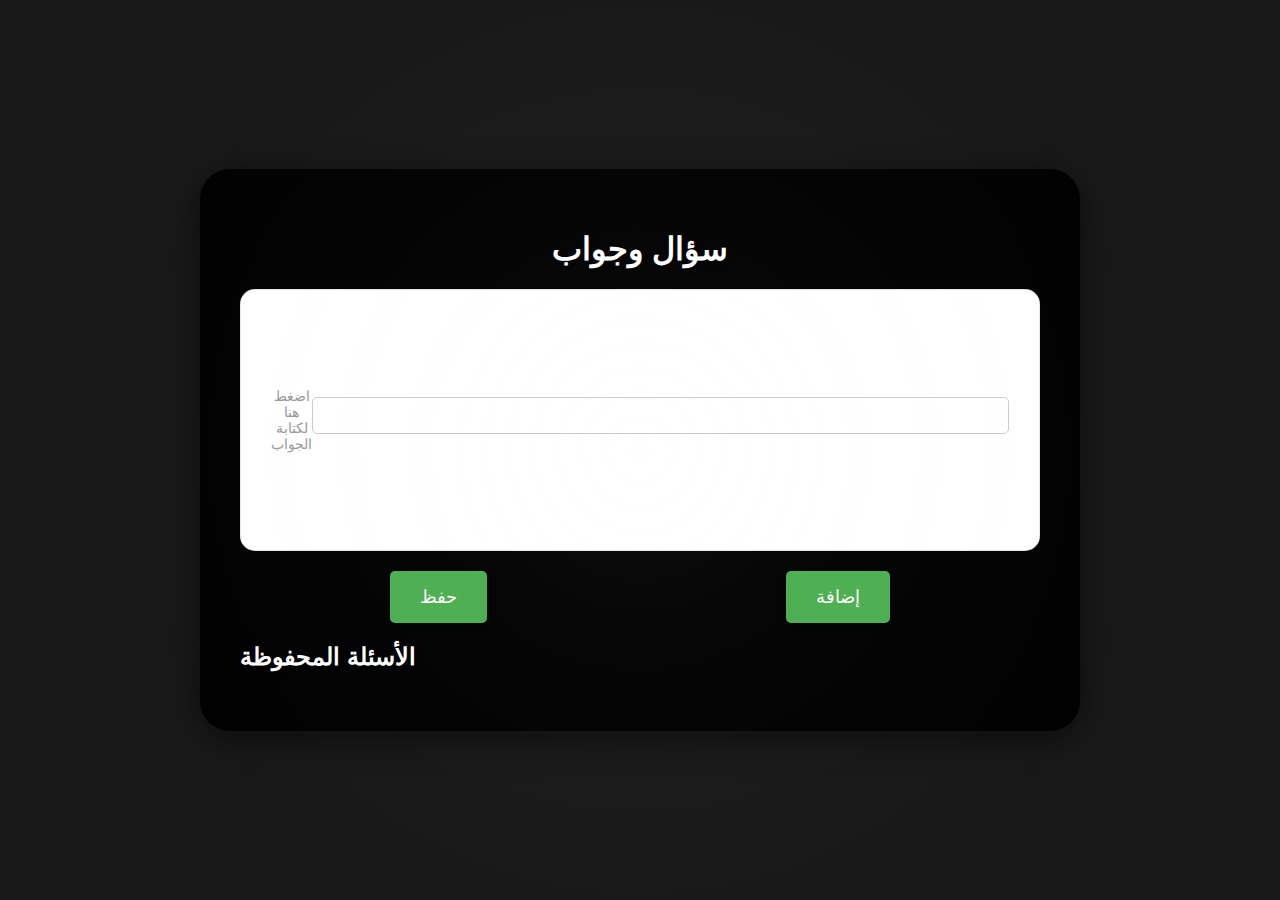
==== qa.html @ df2423c6 "abdo-version" ====
<!DOCTYPE html>
<html lang="ar" dir="rtl">
<head>
    <meta charset="UTF-8">
    <meta name="viewport" content="width=device-width, initial-scale=1.0">
    <title>سؤال وجواب - لحظة تركيز</title>
    <link rel="stylesheet" href="styles.css">
    <style>
        .qa-container {
            background: rgba(0, 0, 0, 0.9);
            padding: 40px;
            border-radius: 30px;
            box-shadow: 0 8px 32px rgba(0, 0, 0, 0.5);
            width: 90%;
            max-width: 800px;
            margin: 20px auto;
            text-align: center;
            color: var(--text-color);
        }

        .qa-box {
            background: #ffffff;
            border-radius: 15px;
            padding: 30px;
            margin-bottom: 20px;
            border: 1px solid rgba(0, 0, 0, 0.1);
            min-height: 200px;
            min-width: 400px;
            cursor: pointer;
            transition: transform 0.6s ease;
            display: flex;
            align-items: center;
            justify-content: center;
        }

        .qa-box.flipped {
            transform: rotateY(180deg);
        }

        .qa-box textarea {
            width: 100%;
            height: 100%;
            border: none;
            outline: none;
            resize: none;
            padding: 10px;
            font-size: 18px;
            border-radius: 10px;
            box-shadow: inset 0 0 5px rgba(0, 0, 0, 0.1);
            color: #000000;
            background: #f9f9f9;
        }

        .qa-buttons {
            display: flex;
            justify-content: space-around;
            margin-top: 20px;
        }

        .qa-button {
            background: #4CAF50;
            border: none;
            padding: 15px 30px;
            border-radius: 5px;
            color: #ffffff;
            font-size: 18px;
            cursor: pointer;
            transition: background 0.3s ease, transform 0.3s ease;
            box-shadow: 0 4px 8px rgba(0, 0, 0, 0.2);
        }

        .qa-button:hover {
            background: #45a049;
            transform: translateY(-2px);
        }

        .qa-input {
            width: 100%;
            padding: 10px;
            border-radius: 5px;
            border: 1px solid #ccc;
            margin-bottom: 10px;
        }

        .saved-questions {
            margin-top: 20px;
            text-align: left;
        }

        .saved-questions ul {
            list-style-type: none;
            padding: 0;
        }

        .saved-questions li {
            background: #f9f9f9;
            border: 1px solid #ddd;
            padding: 10px;
            margin-bottom: 5px;
            cursor: pointer;
            transition: background 0.3s ease;
        }

        .saved-questions li:hover {
            background: #e9e9e9;
        }

        .answer-area {
            flex: 1;
            cursor: pointer;
            display: flex;
            align-items: center;
            justify-content: center;
            color: #999;
            font-size: 14px;
        }
    </style>
</head>
<body>
    <div class="qa-container">
        <h1>سؤال وجواب</h1>
        <div class="qa-box" id="qaBox">
            <input type="text" id="questionInput" class="qa-input" placeholder="" onclick="event.stopPropagation();">
            <div class="answer-area" onclick="flipCard()">
                <!-- تأكد من وجود مساحة كافية للنقر -->
                <span>اضغط هنا لكتابة الجواب</span>
            </div>
        </div>
        <div class="qa-buttons">
            <button class="qa-button" onclick="addQuestion()">إضافة</button>
            <button class="qa-button" onclick="saveQuestion()">حفظ</button>
        </div>
        <div class="saved-questions">
            <h2>الأسئلة المحفوظة</h2>
            <ul id="questionList"></ul>
        </div>
    </div>

    <script>
        let isFlipped = false;
        const questionList = document.getElementById('questionList');

        function flipCard() {
            const qaBox = document.getElementById('qaBox');
            const questionInput = document.getElementById('questionInput');

            if (!isFlipped) {
                const answerInput = document.createElement('textarea');
                answerInput.placeholder = 'اكتب الجواب هنا...';
                qaBox.innerHTML = '';
                qaBox.appendChild(answerInput);
                answerInput.focus();
                qaBox.classList.add('flipped');
                isFlipped = true;
            } else {
                qaBox.innerHTML = '';
                qaBox.appendChild(questionInput);
                qaBox.classList.remove('flipped');
                isFlipped = false;
            }
        }

        function addQuestion() {
            const questionInput = document.getElementById('questionInput');
            const question = questionInput.value.trim();

            if (question) {
                alert(`تم إضافة السؤال: ${question}`);
                questionInput.value = '';
            } else {
                alert('يرجى كتابة سؤال قبل الإضافة.');
            }
        }

        function saveQuestion() {
            const questionInput = document.getElementById('questionInput');
            const question = questionInput.value.trim();
            const answer = document.querySelector('.qa-box textarea')?.value.trim();

            if (question && answer) {
                const li = document.createElement('li');
                li.textContent = question;
                li.onclick = function() {
                    alert(`الجواب: ${answer}`);
                };
                questionList.appendChild(li);
                questionInput.value = '';
                alert('تم حفظ السؤال والجواب.');
            } else {
                alert('يرجى كتابة السؤال والجواب قبل الحفظ.');
            }
        }
    </script>
    <style>
        .qa-box.flipped {
            transform: rotateY(0deg);
        }
    </style>
</body>
</html>
---- styles.css ----
:root {
    --bg-color: #000000e6;
    --text-color: #ffffff;
    --primary-color: #ffffff;
    --transition-speed: 0.3s;
}

body {
    font-family: 'Tajawal', sans-serif;
    background-color: var(--bg-color);
    color: var(--text-color);
    display: flex;
    justify-content: center;
    align-items: center;
    min-height: 100vh;
    margin: 0;
    position: relative;
    transition: background-color var(--transition-speed), color var(--transition-speed);
}

body::before {
    content: '';
    position: fixed;
    top: 0;
    left: 0;
    width: 100%;
    height: 100%;
    background: radial-gradient(circle at center,
        rgba(255, 255, 255, 0.05) 0%,
        rgba(255, 255, 255, 0.02) 25%,
        transparent 70%
    );
    pointer-events: none;
}

.welcome-message {
    text-align: center;
    animation: fadeInOut 2.5s ease-in-out;
    position: absolute;
    top: 50%;
    left: 50%;
    transform: translate(-50%, -50%);
    width: 100%;
}

.welcome-message h2 {
    font-size: 36px;
    font-weight: 700;
    color: #ffffff;
    text-shadow: 2px 2px 4px rgba(0, 0, 0, 0.5);
    letter-spacing: 1.5px;
    margin: 0;
}

@keyframes fadeInOut {
    0% { opacity: 0; }
    10% { opacity: 1; }
    90% { opacity: 1; }
    100% { opacity: 0; }
}

.login-container {
    background: rgba(0, 0, 0, 0.9);
    padding: 50px;
    border-radius: 20px;
    box-shadow: 0 8px 32px rgba(0, 0, 0, 0.5);
    width: 90%;
    max-width: 400px;
    text-align: center;
    border:r 1px solid rgba(255, 255, 255, 0.1);
    position: elative;
    z-index: 2;
}

.login-container h2 {
    margin-bottom: 30px;
    font-size: 28px;
    font-weight: 700;
    color: white;
    text-shadow: 2px 2px 4px rgba(0, 0, 0, 0.3);
    letter-spacing: 1px;
}

.login-form {
    display: flex;
    flex-direction: column;
    gap: 25px;
    margin-top: 30px;
}

.input-group {
    position: relative;
    width: 100%;
}

.input-group input {
    width: 100%;
    padding: 15px 20px;
    background: transparent;
    border: 2px solid rgba(255, 255, 255, 0.2);
    border-radius: 10px;
    color: #ffffff;
    font-size: 16px;
    transition: all 0.3s ease;
}

.input-group input:focus {
    border-color: #ffffff;
    outline: none;
    box-shadow: 0 0 15px rgba(255, 255, 255, 0.1);
}

.input-group input::placeholder {
    color: rgba(255, 255, 255, 0.6);
}

.login-form button {
    padding: 15px;
    background: #ffffff;
    border: none;
    border-radius: 10px;
    color: #000000;
    font-size: 18px;
    font-weight: 600;
    cursor: pointer;
    transition: all 0.3s ease;
    margin-top: 10px;
}

.login-form button:hover {
    transform: translateY(-2px);
    box-shadow: 0 5px 15px rgba(255, 255, 255, 0.1);
    background: #f0f0f0;
}

.success-message {
    margin-top: 20px;
    font-size: 18px;
    color: #ffffff;
    background: #000000;
    border: 1px solid #ffffff;
    padding: 10px;
    border-radius: 8px;
    animation: slideUp 0.5s ease-in-out;
    display: none;
}

@keyframes slideUp {
    from { 
        opacity: 0; 
        transform: translateY(20px); 
    }
    to { 
        opacity: 1; 
        transform: translateY(0); 
    }
}

/* تحسين مظهر النصوص */
h1, h2, h3 {
    color: white;
    text-shadow: 2px 2px 4px rgba(0, 0, 0, 0.3);
}

/* تأثيرات الحركة */
@keyframes fadeIn {
    from { 
        opacity: 0;
        transform: translateY(-20px);
    }
    to { 
        opacity: 1;
        transform: translateY(0);
    }
}

/* تحسين مظهر العناصر المحددة */
::selection {
    background: #ffffff;
    color: #000000;
}

/* تخصيص scrollbar */
::-webkit-scrollbar {
    width: 8px;
}

::-webkit-scrollbar-track {
    background: #000000;
}

::-webkit-scrollbar-thumb {
    background: #ffffff;
    border-radius: 4px;
}

::-webkit-scrollbar-thumb:hover {
    background: #f0f0f0;
}

/* إزالة تأثير الإضاءة */
.light-effect {
    display: none;
}

.light-effect::after {
    display: none;
}

/* إخفاء أسهم الرقم في حقل العمر */
input[type="number"]::-webkit-inner-spin-button,
input[type="number"]::-webkit-outer-spin-button {
    -webkit-appearance: none;
    appearance: none;
    margin: 0;
}

#drawCanvas {
    position: fixed;
    top: 0;
    left: 0;
    width: 100%;
    height: 100%;
    pointer-events: none;
    z-index: 9999;
}
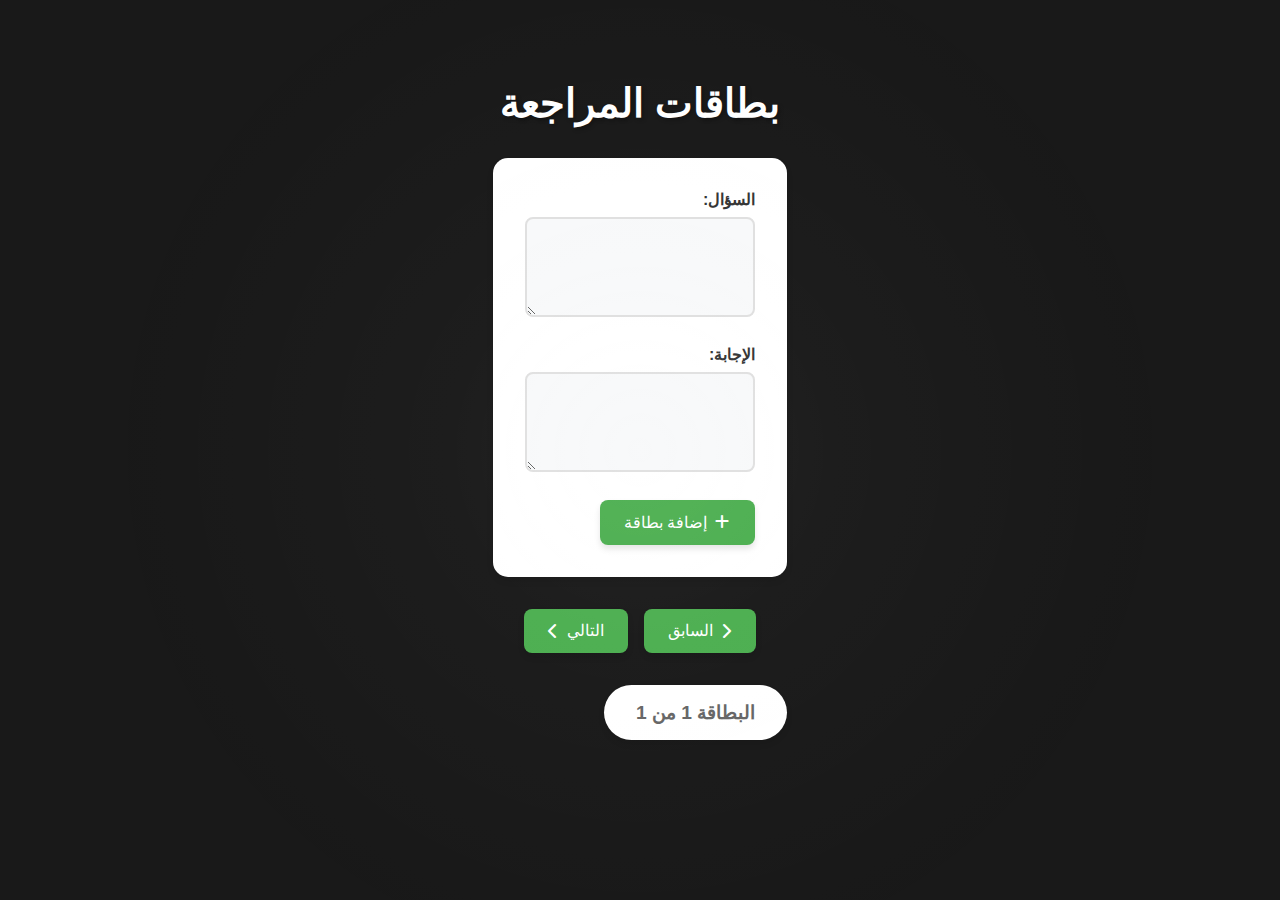
==== commit cb35d9ed: "fix qa.html" ====
--- a/qa.html
+++ b/qa.html
@@ -5,196 +5,238 @@
     <meta name="viewport" content="width=device-width, initial-scale=1.0">
     <title>سؤال وجواب - لحظة تركيز</title>
     <link rel="stylesheet" href="styles.css">
+    <link rel="stylesheet" href="https://cdnjs.cloudflare.com/ajax/libs/font-awesome/6.0.0/css/all.min.css">
     <style>
-        .qa-container {
-            background: rgba(0, 0, 0, 0.9);
-            padding: 40px;
-            border-radius: 30px;
-            box-shadow: 0 8px 32px rgba(0, 0, 0, 0.5);
-            width: 90%;
-            max-width: 800px;
-            margin: 20px auto;
+        .flashcard-container {
+            display: flex;
+            flex-wrap: wrap;
+            justify-content: center;
+            gap: 2rem;
+            padding: 2rem;
+        }
+
+        .flashcard {
+            width: 300px;
+            height: 200px;
+            perspective: 1000px;
+            cursor: pointer;
+        }
+
+        .flashcard-inner {
+            position: relative;
+            width: 100%;
+            height: 100%;
             text-align: center;
-            color: var(--text-color);
-        }
-
-        .qa-box {
-            background: #ffffff;
+            transition: transform 0.8s;
+            transform-style: preserve-3d;
+            box-shadow: 0 4px 8px rgba(0,0,0,0.1);
             border-radius: 15px;
-            padding: 30px;
-            margin-bottom: 20px;
-            border: 1px solid rgba(0, 0, 0, 0.1);
-            min-height: 200px;
-            min-width: 400px;
-            cursor: pointer;
-            transition: transform 0.6s ease;
+        }
+
+        .flashcard.flipped .flashcard-inner {
+            transform: rotateY(180deg);
+        }
+
+        .flashcard-front, .flashcard-back {
+            position: absolute;
+            width: 100%;
+            height: 100%;
+            backface-visibility: hidden;
             display: flex;
             align-items: center;
             justify-content: center;
-        }
-
-        .qa-box.flipped {
+            padding: 1.5rem;
+            border-radius: 15px;
+            background: linear-gradient(145deg, #ffffff, #f0f0f0);
+        }
+
+        .flashcard-back {
             transform: rotateY(180deg);
-        }
-
-        .qa-box textarea {
+            background: linear-gradient(145deg, #f8f9fa, #e9ecef);
+        }
+
+        .add-card-form {
+            max-width: 500px;
+            margin: 2rem auto;
+            padding: 2rem;
+            background: #ffffff;
+            border-radius: 15px;
+            box-shadow: 0 4px 6px rgba(0,0,0,0.1);
+        }
+
+        .form-group {
+            margin-bottom: 1.5rem;
+        }
+
+        .form-group label {
+            display: block;
+            margin-bottom: 0.5rem;
+            font-weight: bold;
+            color: #333;
+        }
+
+        .form-group input, .form-group textarea {
             width: 100%;
-            height: 100%;
+            padding: 0.8rem;
+            border: 2px solid #e0e0e0;
+            border-radius: 8px;
+            font-size: 1rem;
+            transition: border-color 0.3s ease;
+        }
+
+        .form-group input:focus, .form-group textarea:focus {
+            outline: none;
+            border-color: #4CAF50;
+        }
+
+        .btn {
+            background: #4CAF50;
+            color: white;
             border: none;
-            outline: none;
-            resize: none;
-            padding: 10px;
-            font-size: 18px;
-            border-radius: 10px;
-            box-shadow: inset 0 0 5px rgba(0, 0, 0, 0.1);
-            color: #000000;
-            background: #f9f9f9;
-        }
-
-        .qa-buttons {
+            padding: 0.8rem 1.5rem;
+            border-radius: 8px;
+            cursor: pointer;
+            font-size: 1rem;
+            transition: background 0.3s ease;
+        }
+
+        .btn:hover {
+            background: #45a049;
+        }
+
+        .card-controls {
             display: flex;
-            justify-content: space-around;
-            margin-top: 20px;
-        }
-
-        .qa-button {
-            background: #4CAF50;
-            border: none;
-            padding: 15px 30px;
-            border-radius: 5px;
-            color: #ffffff;
-            font-size: 18px;
-            cursor: pointer;
-            transition: background 0.3s ease, transform 0.3s ease;
-            box-shadow: 0 4px 8px rgba(0, 0, 0, 0.2);
-        }
-
-        .qa-button:hover {
-            background: #45a049;
-            transform: translateY(-2px);
-        }
-
-        .qa-input {
-            width: 100%;
-            padding: 10px;
-            border-radius: 5px;
-            border: 1px solid #ccc;
-            margin-bottom: 10px;
-        }
-
-        .saved-questions {
-            margin-top: 20px;
-            text-align: left;
-        }
-
-        .saved-questions ul {
-            list-style-type: none;
-            padding: 0;
-        }
-
-        .saved-questions li {
-            background: #f9f9f9;
-            border: 1px solid #ddd;
-            padding: 10px;
-            margin-bottom: 5px;
-            cursor: pointer;
-            transition: background 0.3s ease;
-        }
-
-        .saved-questions li:hover {
-            background: #e9e9e9;
-        }
-
-        .answer-area {
-            flex: 1;
-            cursor: pointer;
-            display: flex;
-            align-items: center;
+            gap: 1rem;
             justify-content: center;
-            color: #999;
-            font-size: 14px;
+            margin: 1rem 0;
+        }
+
+        .card-counter {
+            text-align: center;
+            margin: 1rem 0;
+            font-size: 1.2rem;
+            color: #666;
+        }
+
+        @keyframes cardAppear {
+            from {
+                opacity: 0;
+                transform: translateY(20px);
+            }
+            to {
+                opacity: 1;
+                transform: translateY(0);
+            }
+        }
+
+        .flashcard {
+            animation: cardAppear 0.5s ease-out;
         }
     </style>
 </head>
 <body>
-    <div class="qa-container">
-        <h1>سؤال وجواب</h1>
-        <div class="qa-box" id="qaBox">
-            <input type="text" id="questionInput" class="qa-input" placeholder="" onclick="event.stopPropagation();">
-            <div class="answer-area" onclick="flipCard()">
-                <!-- تأكد من وجود مساحة كافية للنقر -->
-                <span>اضغط هنا لكتابة الجواب</span>
+    <div class="container">
+        <h1 class="text-center">بطاقات المراجعة</h1>
+        
+        <div class="add-card-form">
+            <div class="form-group">
+                <label for="questionInput">السؤال:</label>
+                <textarea id="questionInput" rows="3" required></textarea>
             </div>
+            <div class="form-group">
+                <label for="answerInput">الإجابة:</label>
+                <textarea id="answerInput" rows="3" required></textarea>
+            </div>
+            <button class="btn" onclick="saveQuestion()">
+                <i class="fas fa-plus"></i> إضافة بطاقة
+            </button>
         </div>
-        <div class="qa-buttons">
-            <button class="qa-button" onclick="addQuestion()">إضافة</button>
-            <button class="qa-button" onclick="saveQuestion()">حفظ</button>
+
+        <div class="card-controls">
+            <button class="btn" onclick="showPreviousCard()">
+                <i class="fas fa-chevron-right"></i> السابق
+            </button>
+            <button class="btn" onclick="showNextCard()">
+                التالي <i class="fas fa-chevron-left"></i>
+            </button>
         </div>
-        <div class="saved-questions">
-            <h2>الأسئلة المحفوظة</h2>
-            <ul id="questionList"></ul>
+
+        <div class="card-counter">
+            البطاقة <span id="currentCard">1</span> من <span id="totalCards">1</span>
         </div>
+
+        <div class="flashcard-container" id="flashcardContainer"></div>
     </div>
 
     <script>
-        let isFlipped = false;
-        const questionList = document.getElementById('questionList');
-
-        function flipCard() {
-            const qaBox = document.getElementById('qaBox');
-            const questionInput = document.getElementById('questionInput');
-
-            if (!isFlipped) {
-                const answerInput = document.createElement('textarea');
-                answerInput.placeholder = 'اكتب الجواب هنا...';
-                qaBox.innerHTML = '';
-                qaBox.appendChild(answerInput);
-                answerInput.focus();
-                qaBox.classList.add('flipped');
-                isFlipped = true;
-            } else {
-                qaBox.innerHTML = '';
-                qaBox.appendChild(questionInput);
-                qaBox.classList.remove('flipped');
-                isFlipped = false;
-            }
-        }
-
-        function addQuestion() {
-            const questionInput = document.getElementById('questionInput');
-            const question = questionInput.value.trim();
-
-            if (question) {
-                alert(`تم إضافة السؤال: ${question}`);
-                questionInput.value = '';
-            } else {
-                alert('يرجى كتابة سؤال قبل الإضافة.');
-            }
+        let currentCardIndex = 0;
+        let cards = [];
+
+        function flipCard(card) {
+            card.classList.toggle('flipped');
+        }
+
+        function showPreviousCard() {
+            if (currentCardIndex > 0) {
+                currentCardIndex--;
+                updateCardDisplay();
+            }
+        }
+
+        function showNextCard() {
+            if (currentCardIndex < cards.length - 1) {
+                currentCardIndex++;
+                updateCardDisplay();
+            }
+        }
+
+        function updateCardDisplay() {
+            const container = document.getElementById('flashcardContainer');
+            container.innerHTML = '';
+            
+            if (cards.length > 0) {
+                const card = cards[currentCardIndex];
+                const cardElement = createCardElement(card.question, card.answer);
+                container.appendChild(cardElement);
+                
+                document.getElementById('currentCard').textContent = (currentCardIndex + 1).toString();
+                document.getElementById('totalCards').textContent = cards.length.toString();
+            }
+        }
+
+        function createCardElement(question, answer) {
+            const cardDiv = document.createElement('div');
+            cardDiv.className = 'flashcard';
+            cardDiv.innerHTML = `
+                <div class="flashcard-inner">
+                    <div class="flashcard-front">
+                        <h3>${question}</h3>
+                    </div>
+                    <div class="flashcard-back">
+                        <p>${answer}</p>
+                    </div>
+                </div>
+            `;
+            cardDiv.onclick = () => flipCard(cardDiv);
+            return cardDiv;
         }
 
         function saveQuestion() {
-            const questionInput = document.getElementById('questionInput');
-            const question = questionInput.value.trim();
-            const answer = document.querySelector('.qa-box textarea')?.value.trim();
-
+            const question = document.getElementById('questionInput').value.trim();
+            const answer = document.getElementById('answerInput').value.trim();
+            
             if (question && answer) {
-                const li = document.createElement('li');
-                li.textContent = question;
-                li.onclick = function() {
-                    alert(`الجواب: ${answer}`);
-                };
-                questionList.appendChild(li);
-                questionInput.value = '';
-                alert('تم حفظ السؤال والجواب.');
-            } else {
-                alert('يرجى كتابة السؤال والجواب قبل الحفظ.');
-            }
-        }
+                cards.push({ question, answer });
+                document.getElementById('questionInput').value = '';
+                document.getElementById('answerInput').value = '';
+                
+                currentCardIndex = cards.length - 1;
+                updateCardDisplay();
+            }
+        }
+
+        // Initialize the display
+        updateCardDisplay();
     </script>
-    <style>
-        .qa-box.flipped {
-            transform: rotateY(0deg);
-        }
-    </style>
 </body>
 </html>
--- a/styles.css
+++ b/styles.css
@@ -1,3 +1,169 @@
+/* Global Styles */
+* {
+    margin: 0;
+    padding: 0;
+    box-sizing: border-box;
+    font-family: 'Segoe UI', Tahoma, Geneva, Verdana, sans-serif;
+}
+
+body {
+    background: #f7f7f7;
+    min-height: 100vh;
+    padding: 2rem;
+}
+
+.container {
+    max-width: 1200px;
+    margin: 0 auto;
+}
+
+h1 {
+    color: #2c3e50;
+    text-align: center;
+    margin-bottom: 2rem;
+    font-size: 2.5rem;
+    text-shadow: 2px 2px 4px rgba(0,0,0,0.1);
+}
+
+/* Custom Animations */
+@keyframes float {
+    0% {
+        transform: translateY(0px);
+    }
+    50% {
+        transform: translateY(-10px);
+    }
+    100% {
+        transform: translateY(0px);
+    }
+}
+
+@keyframes pulse {
+    0% {
+        transform: scale(1);
+    }
+    50% {
+        transform: scale(1.05);
+    }
+    100% {
+        transform: scale(1);
+    }
+}
+
+/* Enhanced Button Styles */
+.btn {
+    background: linear-gradient(145deg, #4CAF50, #45a049);
+    color: white;
+    border: none;
+    padding: 0.8rem 1.5rem;
+    border-radius: 8px;
+    cursor: pointer;
+    font-size: 1rem;
+    transition: all 0.3s ease;
+    box-shadow: 0 4px 6px rgba(0,0,0,0.1);
+    text-transform: uppercase;
+    letter-spacing: 1px;
+    display: inline-flex;
+    align-items: center;
+    gap: 0.5rem;
+}
+
+.btn:hover {
+    background: linear-gradient(145deg, #45a049, #3d8b40);
+    transform: translateY(-2px);
+    box-shadow: 0 6px 12px rgba(0,0,0,0.15);
+}
+
+.btn:active {
+    transform: translateY(0);
+    box-shadow: 0 2px 4px rgba(0,0,0,0.1);
+}
+
+/* Form Enhancements */
+.add-card-form {
+    background: white;
+    padding: 2rem;
+    border-radius: 15px;
+    box-shadow: 0 8px 16px rgba(0,0,0,0.1);
+    margin-bottom: 3rem;
+    transition: transform 0.3s ease;
+}
+
+.add-card-form:hover {
+    transform: translateY(-5px);
+}
+
+.form-group textarea {
+    resize: vertical;
+    min-height: 100px;
+    font-size: 1rem;
+    padding: 1rem;
+    border: 2px solid #e0e0e0;
+    border-radius: 8px;
+    transition: all 0.3s ease;
+    background: #f8f9fa;
+}
+
+.form-group textarea:focus {
+    border-color: #4CAF50;
+    box-shadow: 0 0 0 3px rgba(76, 175, 80, 0.2);
+    background: white;
+}
+
+/* Card Counter Styling */
+.card-counter {
+    background: white;
+    padding: 1rem 2rem;
+    border-radius: 50px;
+    display: inline-block;
+    margin: 2rem auto;
+    box-shadow: 0 4px 6px rgba(0,0,0,0.1);
+    font-weight: bold;
+    color: #2c3e50;
+}
+
+/* Flashcard Enhancements */
+.flashcard {
+    transition: all 0.3s ease;
+}
+
+.flashcard:hover {
+    transform: translateY(-5px);
+}
+
+.flashcard-front, .flashcard-back {
+    box-shadow: 0 8px 16px rgba(0,0,0,0.1);
+    background: white;
+}
+
+.flashcard-front h3, .flashcard-back p {
+    font-size: 1.2rem;
+    line-height: 1.6;
+    color: #2c3e50;
+}
+
+/* Responsive Design */
+@media (max-width: 768px) {
+    .flashcard {
+        width: 90%;
+        margin: 0 auto;
+    }
+
+    .add-card-form {
+        margin: 1rem;
+        padding: 1.5rem;
+    }
+
+    h1 {
+        font-size: 2rem;
+    }
+
+    .btn {
+        padding: 0.6rem 1.2rem;
+        font-size: 0.9rem;
+    }
+}
+
 :root {
     --bg-color: #000000e6;
     --text-color: #ffffff;
